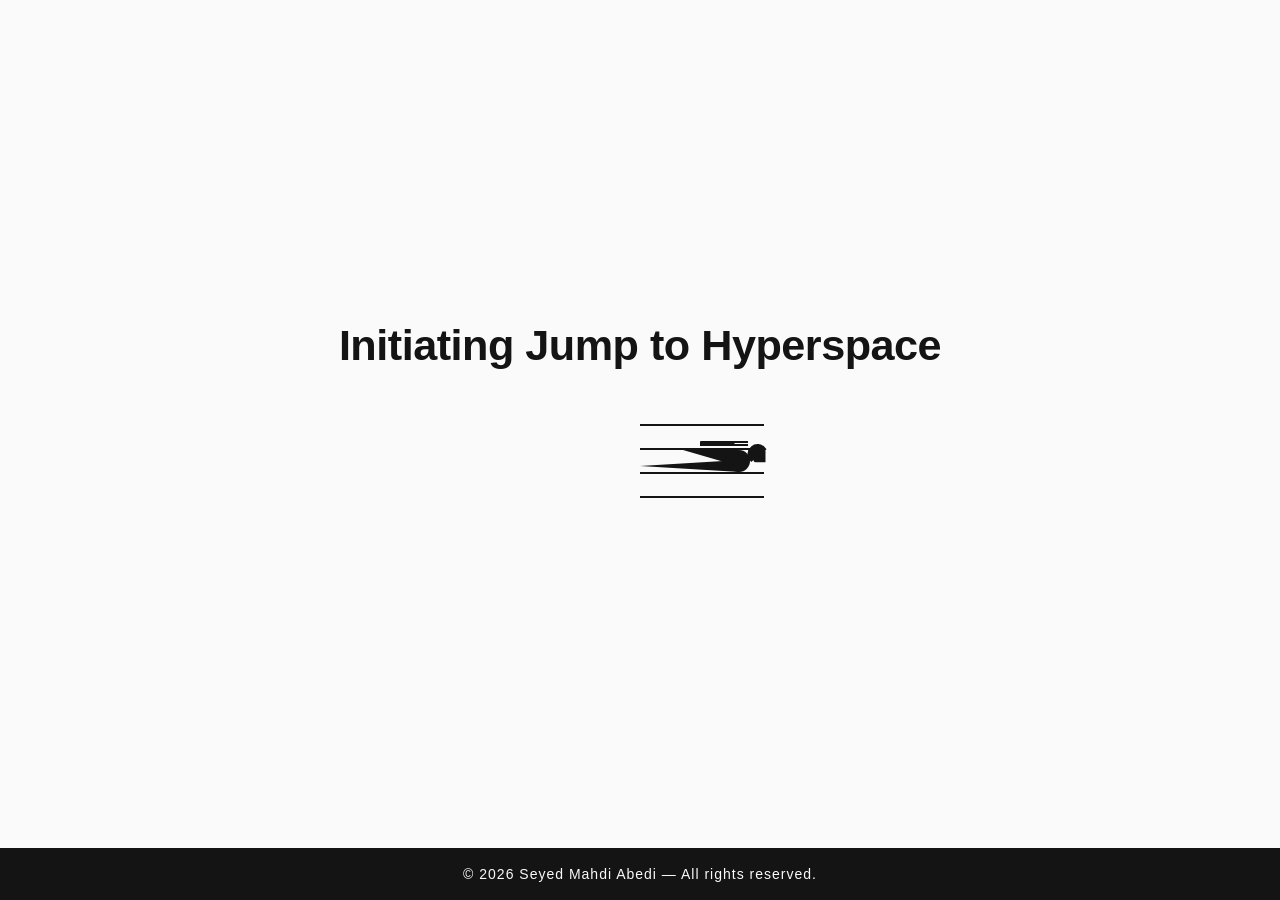
==== index.html @ 609bdd24 "Initial commit" ====
<!DOCTYPE html>
<html lang="en">
<head>
    <meta charset="UTF-8">
    <meta name="viewport" content="width=device-width, initial-scale=1.0">
    <meta http-equiv="X-UA-Compatible" content="ie=edge">

    <!-- Page Title -->
    <title>smabedi</title>
    <link rel="icon" type="image/png" href="/assets/images/favicon/favicon-96x96.png" sizes="96x96"/>
    <link rel="icon" type="image/svg+xml" href="/assets/images/favicon/favicon.svg"/>
    <link rel="shortcut icon" href="/assets/images/favicon/favicon.ico"/>
    <link rel="apple-touch-icon" sizes="180x180" href="/assets/images/favicon/apple-touch-icon.png"/>
    <meta name="apple-mobile-web-app-title" content="smabedi"/>
    <link rel="manifest" href="/assets/images/favicon/site.webmanifest"/>

    <!-- Link to external stylesheet -->
    <link rel="stylesheet" href="css/style.css">

    <!-- Link to external JavaScript (Deferred & Module for scalability) -->
    <script type="module" src="js/main.js" defer></script>
</head>
<body>
<main class="landing-container">
    <div class="content-wrapper">
        <h1>Initiating Jump to Hyperspace</h1>

        <div class="animation-container">
            <div class="loader">
                <span><span></span><span></span><span></span><span></span></span>
                <div class="base">
                    <span></span>
                    <div class="face"></div>
                </div>
            </div>
            <div class="longfazers">
                <span></span><span></span><span></span><span></span>
            </div>
        </div>

    </div>
</main>

<footer class="site-footer">
    <p>&copy; 2026 Seyed Mahdi Abedi — All rights reserved.</p>
</footer>

<div class="custom-cursor"></div>
</body>
</html>
---- css/style.css ----
/* Core Variables */
:root {
    --bg-color: #fafafa;
    --text-primary: #141414;
    --text-secondary: #555555;
    --border-color: #d6d6d6;
    --font-main: 'outfit-v15-latin', -apple-system, BlinkMacSystemFont, "Segoe UI", Roboto, Helvetica, Arial, sans-serif;
}

/* Self-Hosted Font Setup */
@font-face {
    font-family: 'outfit-v15-latin';
    font-style: normal;
    font-weight: 300;
    src: url('../assets/fonts/outfit-v15-latin-300.woff2') format('woff2');
    font-display: swap; /* Ensures text stays visible while font loads */
}

@font-face {
    font-family: 'outfit-v15-latin';
    font-style: normal;
    font-weight: 500;
    src: url('../assets/fonts/outfit-v15-latin-500.woff2') format('woff2');
    font-display: swap;
}

@font-face {
    font-family: 'outfit-v15-latin';
    font-style: normal;
    font-weight: 800;
    src: url('../assets/fonts/outfit-v15-latin-900.woff2') format('woff2');
    font-display: swap;
}

/* Base Reset */
* {
    margin: 0;
    padding: 0;
    box-sizing: border-box; /* Critical for geometric precision */
}

body {
    background-color: var(--bg-color);
    font-family: var(--font-main), sans-serif;
    color: var(--text-primary);
    display: flex;
    justify-content: center;
    align-items: center;
    min-height: 100vh;
    overflow: hidden; /* Prevents scrollbars if your future canvas expands */
}

/* Layout and Typography */
.landing-container {
    max-width: 700px;
    width: 90%; /* Ensures it shrinks gracefully on mobile phones */
    padding: 60px 40px;
    border-radius: 12px;
    text-align: center;
    z-index: 10;
    margin-bottom: 60px; /* Prevents colliding with the footer */
}

h1 {
    font-size: 2.7rem;
    font-weight: 800;
    margin-bottom: 16px;
    letter-spacing: -0.5px;
}

p {
    font-size: 17pt;
    font-weight: 500;
    line-height: 1.6;
    color: var(--text-secondary);
    margin-bottom: 32px;
}

/* HyperSpace Loader */

/* The Containment Field */
.animation-container {
    position: relative;
    height: 120px;
    width: 100%;
    overflow: hidden; /* This stops the speed lines from flying outside the box */
    margin-top: 30px;
}

/* Adapted Uiverse Loader */
.loader {
    position: absolute;
    top: 50%;
    left: 50%;
    z-index: 2;
    /* Chaining two animations: the fast shake and the slow horizontal wiggle */
    animation: speeder 0.4s linear infinite,
    surge 4s ease-in-out infinite;
}

.loader > span {
    height: 5px;
    width: 35px;
    background: var(--text-primary);
    position: absolute;
    top: -19px;
    left: 60px;
    border-radius: 2px 10px 1px 0;
}

.base span {
    position: absolute;
    width: 0;
    height: 0;
    border-top: 6px solid transparent;
    border-right: 100px solid var(--text-primary);
    border-bottom: 6px solid transparent;
}

.base span:before {
    content: "";
    height: 22px;
    width: 22px;
    border-radius: 50%;
    background: var(--text-primary);
    position: absolute;
    right: -110px;
    top: -16px;
}

.base span:after {
    content: "";
    position: absolute;
    width: 0;
    height: 0;
    border-top: 0 solid transparent;
    border-right: 55px solid var(--text-primary);
    border-bottom: 16px solid transparent;
    top: -16px;
    right: -98px;
}

.face {
    position: absolute;
    height: 12px;
    width: 20px;
    background: var(--text-primary);
    border-radius: 20px 20px 0 0;
    transform: rotate(-40deg);
    right: -125px;
    top: -15px;
}

.face:after {
    content: "";
    height: 12px;
    width: 12px;
    background: var(--text-primary);
    right: 4px;
    top: 7px;
    position: absolute;
    transform: rotate(40deg);
    transform-origin: 50% 50%;
    border-radius: 0 0 0 2px;
}

.loader > span > span:nth-child(1),
.loader > span > span:nth-child(2),
.loader > span > span:nth-child(3),
.loader > span > span:nth-child(4) {
    width: 30px;
    height: 1px;
    background: var(--text-primary);
    position: absolute;
    animation: fazer1 0.2s linear infinite;
}

.loader > span > span:nth-child(2) {
    top: 3px;
    animation: fazer2 0.4s linear infinite;
}

.loader > span > span:nth-child(3) {
    top: 1px;
    animation: fazer3 0.4s linear infinite;
    animation-delay: -1s;
}

.loader > span > span:nth-child(4) {
    top: 4px;
    animation: fazer4 1s linear infinite;
    animation-delay: -1s;
}

@keyframes fazer1 {
    0% {
        left: 0;
    }
    100% {
        left: -80px;
        opacity: 0;
    }
}

@keyframes fazer2 {
    0% {
        left: 0;
    }
    100% {
        left: -100px;
        opacity: 0;
    }
}

@keyframes fazer3 {
    0% {
        left: 0;
    }
    100% {
        left: -50px;
        opacity: 0;
    }
}

@keyframes fazer4 {
    0% {
        left: 0;
    }
    100% {
        left: -150px;
        opacity: 0;
    }
}

@keyframes speeder {
    0% {
        transform: translate(2px, 1px) rotate(0deg);
    }
    10% {
        transform: translate(-1px, -3px) rotate(-1deg);
    }
    20% {
        transform: translate(-2px, 0px) rotate(1deg);
    }
    30% {
        transform: translate(1px, 2px) rotate(0deg);
    }
    40% {
        transform: translate(1px, -1px) rotate(1deg);
    }
    50% {
        transform: translate(-1px, 3px) rotate(-1deg);
    }
    60% {
        transform: translate(-1px, 1px) rotate(0deg);
    }
    70% {
        transform: translate(3px, 1px) rotate(-1deg);
    }
    80% {
        transform: translate(-2px, -1px) rotate(1deg);
    }
    90% {
        transform: translate(2px, 1px) rotate(0deg);
    }
    100% {
        transform: translate(1px, -2px) rotate(-1deg);
    }
}

.longfazers {
    position: absolute;
    width: 100%;
    height: 100%;
    z-index: 1;
}

.longfazers span {
    position: absolute;
    height: 2px;
    width: 20%;
    background: var(--text-primary);
}

.longfazers span:nth-child(1) {
    top: 20%;
    animation: lf 0.6s linear infinite;
    animation-delay: -5s;
}

.longfazers span:nth-child(2) {
    top: 40%;
    animation: lf2 0.8s linear infinite;
    animation-delay: -1s;
}

.longfazers span:nth-child(3) {
    top: 60%;
    animation: lf3 0.6s linear infinite;
}

.longfazers span:nth-child(4) {
    top: 80%;
    animation: lf4 0.5s linear infinite;
    animation-delay: -3s;
}

@keyframes lf {
    0% {
        left: 200%;
    }
    100% {
        left: -200%;
        opacity: 0;
    }
}

@keyframes lf2 {
    0% {
        left: 200%;
    }
    100% {
        left: -200%;
        opacity: 0;
    }
}

@keyframes lf3 {
    0% {
        left: 200%;
    }
    100% {
        left: -100%;
        opacity: 0;
    }
}

@keyframes lf4 {
    0% {
        left: 200%;
    }
    100% {
        left: -100%;
        opacity: 0;
    }
}

/* Creates the slow horizontal left/right drift */
@keyframes surge {
    0%, 100% {
        margin-left: -90px;
    }
    /* Drifts back/left */
    50% {
        margin-left: -30px;
    }
    /* Surges forward/right */
}

/* Site Footer */
.site-footer {
    position: fixed;
    bottom: 0;
    left: 0;
    width: 100%;
    background-color: var(--text-primary);
    padding: 15px 0;
    text-align: center;
    z-index: 10;
}

.site-footer p {
    color: var(--bg-color);
    font-size: 14px;
    font-weight: 300;
    margin: 0; /* Removes the default 32px bottom margin from your general 'p' tag */
    letter-spacing: 1px;
}

/* Hide default cursor */
body {
    cursor: none;
}

/* The Inverting Cursor Shape */
.custom-cursor {
    position: fixed;
    top: 0; /* Pin to the absolute top of the viewport */
    left: 0; /* Pin to the absolute left of the viewport */
    margin: 0; /* Ensure no accidental spacing */
    width: 32px;
    height: 32px;
    border-radius: 50%;
    background-color: white; /* Inversion base */
    mix-blend-mode: difference; /* This creates the color inversion */
    pointer-events: none; /* Prevents the cursor from blocking clicks */
    z-index: 9999;
    transition: transform 80ms ease-out; /* Smooth follow effect */
    transform-origin: center center;
}
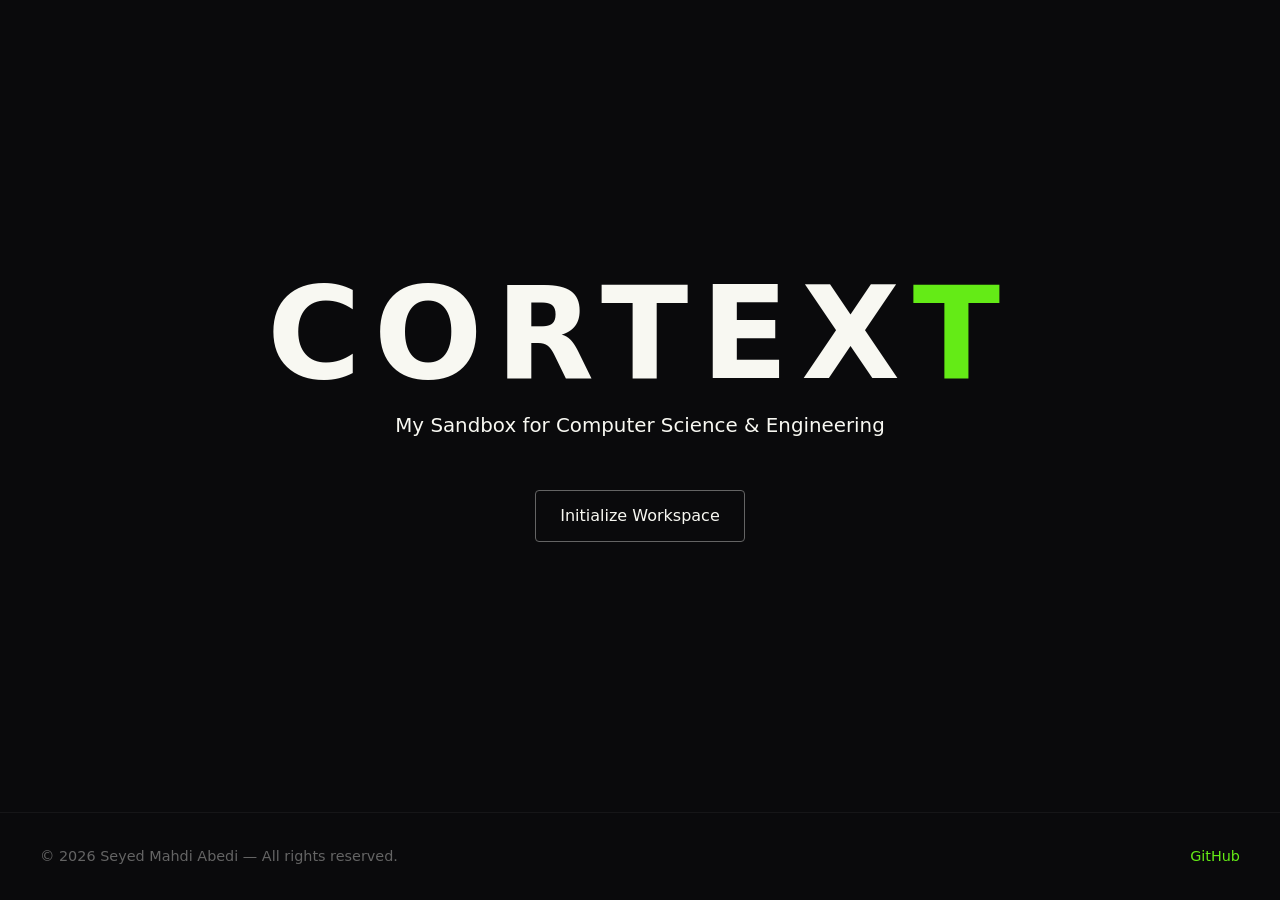
==== commit 79d5d8b3: "Initialize new landing page and structure" ====
--- a/index.html
+++ b/index.html
@@ -5,8 +5,8 @@
     <meta name="viewport" content="width=device-width, initial-scale=1.0">
     <meta http-equiv="X-UA-Compatible" content="ie=edge">
 
-    <!-- Page Title -->
-    <title>smabedi</title>
+    <title>smabedi - CORTEXT</title>
+
     <link rel="icon" type="image/png" href="/assets/images/favicon/favicon-96x96.png" sizes="96x96"/>
     <link rel="icon" type="image/svg+xml" href="/assets/images/favicon/favicon.svg"/>
     <link rel="shortcut icon" href="/assets/images/favicon/favicon.ico"/>
@@ -14,37 +14,31 @@
     <meta name="apple-mobile-web-app-title" content="smabedi"/>
     <link rel="manifest" href="/assets/images/favicon/site.webmanifest"/>
 
-    <!-- Link to external stylesheet -->
-    <link rel="stylesheet" href="css/style.css">
-
-    <!-- Link to external JavaScript (Deferred & Module for scalability) -->
-    <script type="module" src="js/main.js" defer></script>
+    <link rel="stylesheet" href="css/global.css">
+    <link rel="stylesheet" href="css/landing.css">
 </head>
 <body>
-<main class="landing-container">
-    <div class="content-wrapper">
-        <h1>Initiating Jump to Hyperspace</h1>
+<div class="custom-cursor"></div>
 
-        <div class="animation-container">
-            <div class="loader">
-                <span><span></span><span></span><span></span><span></span></span>
-                <div class="base">
-                    <span></span>
-                    <div class="face"></div>
-                </div>
-            </div>
-            <div class="longfazers">
-                <span></span><span></span><span></span><span></span>
-            </div>
+<main class="page-wrapper">
+    <section class="hero">
+        <div class="hero-lockup">
+            <h1 class="hero-title">CORTEX<span>T</span></h1>
+            <p class="hero-subtitle">My Sandbox for Computer Science & Engineering</p>
         </div>
-
-    </div>
+    </section>
+    <a href="pages/counter.html" class="btn-primary">Initialize Workspace</a>
 </main>
 
 <footer class="site-footer">
-    <p>&copy; 2026 Seyed Mahdi Abedi — All rights reserved.</p>
+    <div class="footer-content">
+        <p>&copy; 2026 Seyed Mahdi Abedi — All rights reserved.</p>
+        <div class="footer-links">
+            <a href="https://github.com/smabedi" target="_blank" rel="noopener noreferrer">GitHub</a>
+        </div>
+    </div>
 </footer>
 
-<div class="custom-cursor"></div>
+<script src="js/core.js"></script>
 </body>
-</html>+</html>
--- a/css/global.css
+++ b/css/global.css
@@ -0,0 +1,122 @@
+body {
+    cursor: none; /* Hide the default operating system pointer */
+}
+
+/* Typography: Self-Hosted Fonts */
+@font-face {
+    font-family: 'Outfit';
+    font-style: normal;
+    font-weight: 300;
+    src: url('../assets/fonts/outfit-v15-latin-300.woff2') format('woff2');
+    font-display: swap;
+}
+
+@font-face {
+    font-family: 'Outfit';
+    font-style: normal;
+    font-weight: 500;
+    src: url('../assets/fonts/outfit-v15-latin-500.woff2') format('woff2');
+    font-display: swap;
+}
+
+@font-face {
+    font-family: 'Outfit';
+    font-style: normal;
+    font-weight: 900;
+    src: url('../assets/fonts/outfit-v15-latin-900.woff2') format('woff2');
+    font-display: swap;
+}
+
+/* Design System (CSS Variables) */
+:root {
+    --bg-color: #0a0a0c;
+    --text-primary: #f8f8f2;
+    --text-secondary: #646464;
+    --accent-color: #64eb16;
+
+    --font-main: 'Outfit', system-ui, sans-serif;
+
+    --spacing-sm: 1rem;
+    --spacing-md: 2rem;
+    --spacing-lg: 4rem;
+}
+
+/* Modern CSS Reset */
+*, *::before, *::after {
+    margin: 0;
+    padding: 0;
+    box-sizing: border-box;
+}
+
+/* Force form elements to inherit the Outfit font */
+input, button, textarea, select {
+    font-family: inherit;
+    font-size: inherit;
+}
+
+/* Force hide default cursor on ALL elements, including links/buttons */
+*, *::before, *::after, a, button {
+    cursor: none !important;
+}
+
+body {
+    background-color: var(--bg-color);
+    color: var(--text-primary);
+    font-family: var(--font-main), serif;
+    line-height: 1.6;
+    overflow-x: hidden; /* Prevents horizontal scrolling */
+    min-height: 100vh;
+    display: flex;
+    flex-direction: column;
+}
+
+/* Global Typography & Buttons */
+a {
+    color: var(--accent-color);
+    text-decoration: none;
+    transition: color 0.3s ease;
+}
+
+a:hover {
+    color: var(--text-primary);
+}
+
+.btn-primary {
+    display: inline-block;
+    padding: 0.75rem 1.5rem;
+    background-color: transparent;
+    color: var(--text-primary);
+    border: 1px solid var(--text-secondary);
+    border-radius: 4px;
+    font-weight: 500;
+    transition: all 0.2s ease;
+}
+
+.btn-primary:hover {
+    border-color: var(--accent-color);
+    background-color: rgba(76, 175, 80, 0.1);
+}
+
+/* Custom Cursor (Global) */
+.custom-cursor {
+    position: fixed;
+    top: 0;
+    left: 0;
+    width: 20px;
+    height: 20px;
+    background-color: white;
+    border-radius: 50%;
+    pointer-events: none;
+    z-index: 9999;
+    mix-blend-mode: difference;
+    will-change: transform;
+}
+
+.custom-cursor.is-hovering {
+    background-color: #2aeb32;
+    box-shadow:
+            0 0 2px #73d07d,
+            0 0 10px #61db6b,
+            0 0 20px #61db6b,
+            0 0 40px #61db6b;
+}
--- a/css/landing.css
+++ b/css/landing.css
@@ -0,0 +1,84 @@
+/* Main Layout Wrapper */
+.page-wrapper {
+    flex: 1;
+    display: flex;
+    flex-direction: column;
+    justify-content: center;
+    align-items: center;
+    padding: var(--spacing-md);
+}
+
+/* --- Hero Section & Lockup --- */
+.hero {
+    text-align: center;
+    width: 100%;
+    display: flex;
+    flex-direction: column;
+    align-items: center;
+}
+
+.hero-lockup {
+    display: flex;
+    flex-direction: column;
+    align-items: center;
+    width: max-content;
+    margin-bottom: 3rem;
+}
+
+/* --- Typography --- */
+.hero-title {
+    font-size: clamp(4rem, 10vw, 8rem);
+    font-weight: 900;
+    letter-spacing: 0.1em;
+    text-transform: uppercase;
+    margin-bottom: 0.75rem;
+    line-height: 1;
+    white-space: nowrap;
+}
+
+.hero-title span {
+    color: var(--accent-color);
+}
+
+.hero-subtitle {
+    font-size: clamp(1rem, 1.55vw, 2rem);
+
+    color: var(--text-primary);
+    font-weight: 500;
+    white-space: nowrap;
+}
+
+.hero-subtitle span {
+    color: var(--accent-color);
+}
+
+/* Footer */
+.site-footer {
+    width: 100%;
+    padding: var(--spacing-md);
+    border-top: 1px solid rgba(255,255,255,0.05);
+}
+
+.footer-content {
+    max-width: 1200px;
+    margin: 0 auto;
+    display: flex;
+    justify-content: space-between;
+    align-items: center;
+    font-size: 0.9rem;
+    color: var(--text-secondary);
+}
+
+.footer-links {
+    display: flex;
+    gap: var(--spacing-md);
+}
+
+/* Mobile Responsiveness */
+@media (max-width: 500px) {
+    .footer-content {
+        flex-direction: column;
+        gap: var(--spacing-sm);
+        text-align: center;
+    }
+}
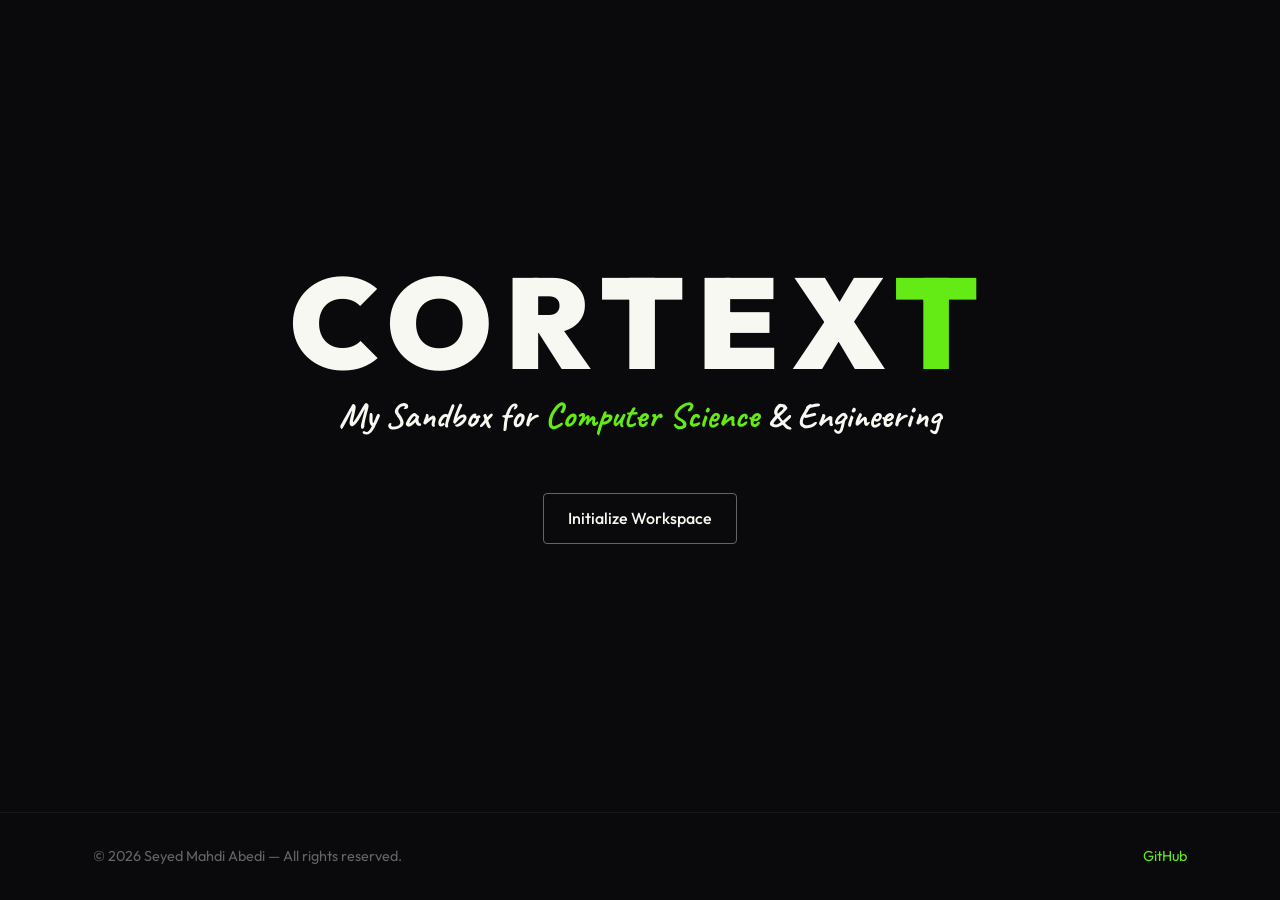
==== commit eaa72bf1: "Replace static fonts with variables and change subtitle font" ====
--- a/index.html
+++ b/index.html
@@ -24,7 +24,7 @@
     <section class="hero">
         <div class="hero-lockup">
             <h1 class="hero-title">CORTEX<span>T</span></h1>
-            <p class="hero-subtitle">My Sandbox for Computer Science & Engineering</p>
+            <p class="hero-subtitle">My Sandbox for <span>Computer Science</span> & Engineering</p>
         </div>
     </section>
     <a href="pages/counter.html" class="btn-primary">Initialize Workspace</a>
--- a/css/global.css
+++ b/css/global.css
@@ -6,24 +6,18 @@
 @font-face {
     font-family: 'Outfit';
     font-style: normal;
-    font-weight: 300;
-    src: url('../assets/fonts/outfit-v15-latin-300.woff2') format('woff2');
+    font-weight: 100 900;
+    src: url('../assets/fonts/outfit-variable-font.ttf') format('truetype-variations'),
+    url('../assets/fonts/outfit-variable-font.ttf') format('truetype');
     font-display: swap;
 }
 
 @font-face {
-    font-family: 'Outfit';
+    font-family: 'Caveat';
     font-style: normal;
-    font-weight: 500;
-    src: url('../assets/fonts/outfit-v15-latin-500.woff2') format('woff2');
-    font-display: swap;
-}
-
-@font-face {
-    font-family: 'Outfit';
-    font-style: normal;
-    font-weight: 900;
-    src: url('../assets/fonts/outfit-v15-latin-900.woff2') format('woff2');
+    font-weight: 400 700;
+    src: url('../assets/fonts/caveat-variable-font.ttf') format('truetype-variations'),
+    url('../assets/fonts/caveat-variable-font.ttf') format('truetype');
     font-display: swap;
 }
 
@@ -94,7 +88,7 @@
 
 .btn-primary:hover {
     border-color: var(--accent-color);
-    background-color: rgba(76, 175, 80, 0.1);
+    background-color: color-mix(in srgb, var(--accent-color) 10%, transparent);
 }
 
 /* Custom Cursor (Global) */
--- a/css/landing.css
+++ b/css/landing.css
@@ -32,7 +32,7 @@
     letter-spacing: 0.1em;
     text-transform: uppercase;
     margin-bottom: 0.75rem;
-    line-height: 1;
+    line-height: 0.85;
     white-space: nowrap;
 }
 
@@ -41,10 +41,10 @@
 }
 
 .hero-subtitle {
-    font-size: clamp(1rem, 1.55vw, 2rem);
-
+    font-family: 'Caveat', cursive;
+    font-weight: 700;
+    font-size: clamp(1.1rem, 2.75vw, 2.2rem);
     color: var(--text-primary);
-    font-weight: 500;
     white-space: nowrap;
 }
 
@@ -60,7 +60,7 @@
 }
 
 .footer-content {
-    max-width: 1200px;
+    max-width: 90%;
     margin: 0 auto;
     display: flex;
     justify-content: space-between;
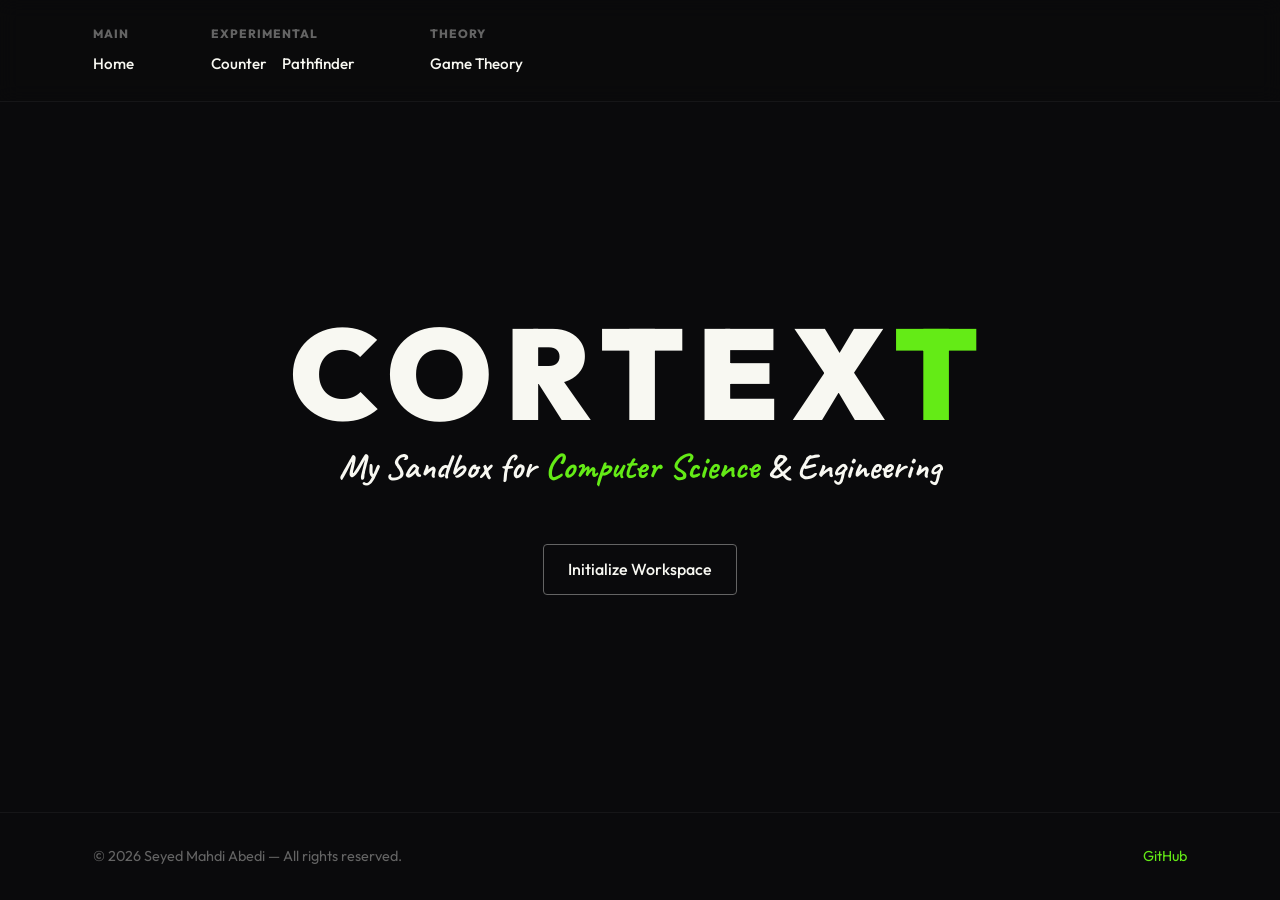
==== commit c11ae92b: "Add website navigation bar" ====
--- a/index.html
+++ b/index.html
@@ -19,6 +19,8 @@
 </head>
 <body>
 <div class="custom-cursor"></div>
+
+<site-nav></site-nav>
 
 <main class="page-wrapper">
     <section class="hero">
--- a/css/global.css
+++ b/css/global.css
@@ -107,10 +107,84 @@
 }
 
 .custom-cursor.is-hovering {
-    background-color: #2aeb32;
+    background-color: var(--accent-color);
     box-shadow:
             0 0 2px #73d07d,
             0 0 10px #61db6b,
             0 0 20px #61db6b,
             0 0 40px #61db6b;
+    mix-blend-mode: screen;
 }
+
+/* --- Site Navigation (Web Component Styles) --- */
+.site-nav {
+    width: 100%;
+    padding: 1.5rem var(--spacing-md);
+    background-color: rgba(10, 10, 12, 0.8);
+    backdrop-filter: blur(10px);
+    border-bottom: 1px solid rgba(255, 255, 255, 0.05);
+    position: sticky;
+    top: 0;
+    z-index: 100;
+}
+
+.nav-categories {
+    list-style: none;
+    display: flex;
+
+    gap: clamp(2.5rem, 6vw, 5rem);
+
+    max-width: 90%;
+    margin: 0 auto;
+}
+
+@media (max-width: 500px) {
+    .nav-categories {
+        flex-wrap: wrap;
+        justify-content: center;
+    }
+}
+
+.nav-category {
+    display: flex;
+    flex-direction: column;
+    gap: 0.5rem;
+}
+
+.category-title {
+    font-size: 0.75rem;
+    text-transform: uppercase;
+    letter-spacing: 1px;
+    color: var(--text-secondary);
+    font-weight: 800;
+}
+
+.category-links {
+    list-style: none;
+    display: flex;
+    gap: 1rem;
+}
+
+.nav-link {
+    font-size: 0.95rem;
+    color: var(--text-primary);
+    font-weight: 500;
+    transition: color 0.2s ease;
+}
+
+.nav-link:hover {
+    color: var(--accent-color);
+}
+
+/* --- Mobile/Touch Device Optimization --- */
+@media (pointer: coarse) {
+    /* Hide custom DOM element completely */
+    .custom-cursor {
+        display: none !important;
+    }
+
+    /* Strip the 'cursor: none' override so native touch behaves normally */
+    *, *::before, *::after, a, button {
+        cursor: auto !important;
+    }
+}
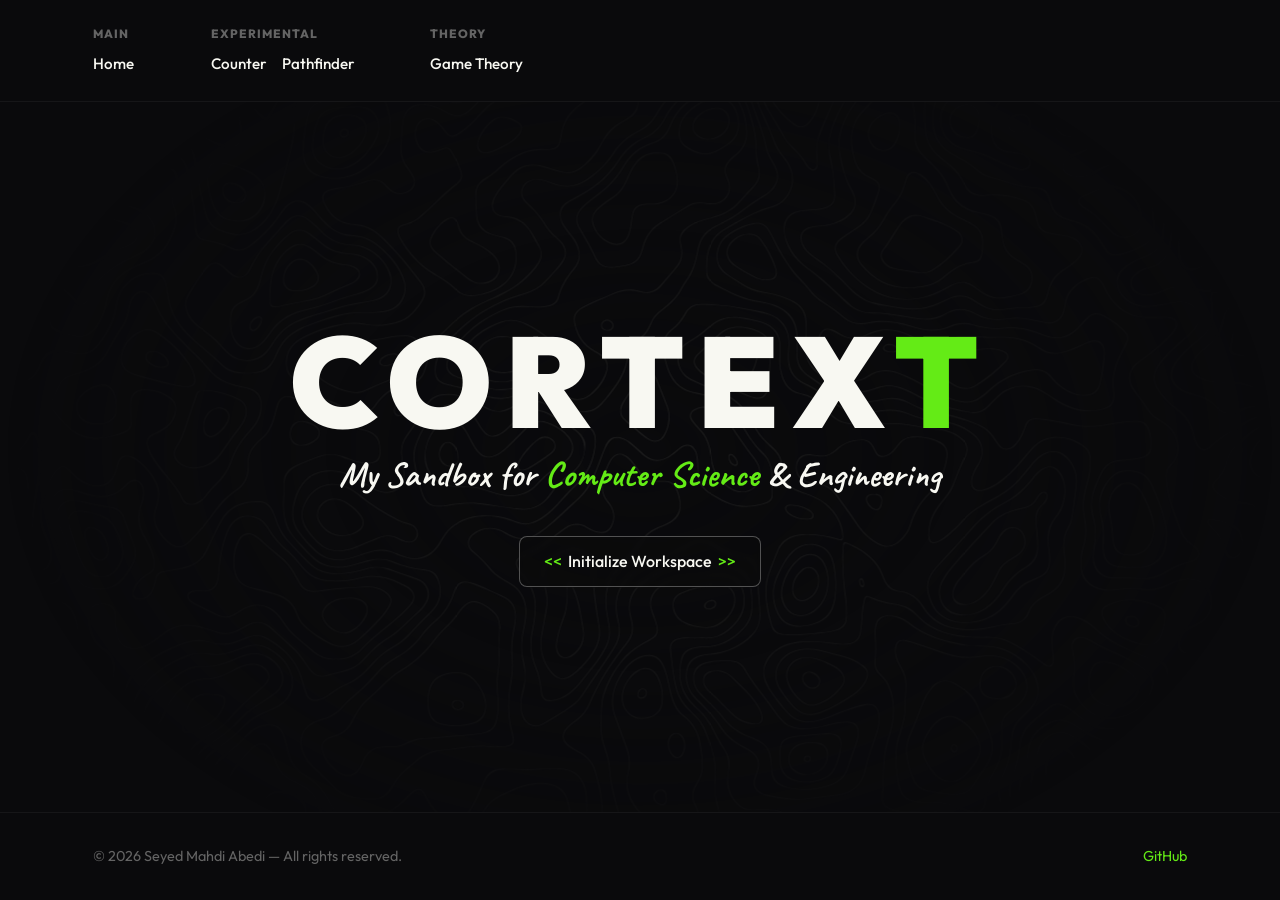
==== commit 11891d32: "Add spotlight contour line background" ====
--- a/index.html
+++ b/index.html
@@ -20,6 +20,11 @@
 <body>
 <div class="custom-cursor"></div>
 
+<div id="sandbox-bg">
+    <canvas id="grid-canvas"></canvas>
+    <div id="parallax-layer"></div>
+</div>
+
 <site-nav></site-nav>
 
 <main class="page-wrapper">
@@ -29,7 +34,7 @@
             <p class="hero-subtitle">My Sandbox for <span>Computer Science</span> & Engineering</p>
         </div>
     </section>
-    <a href="pages/counter.html" class="btn-primary">Initialize Workspace</a>
+    <a href="pages/counter.html" class="btn-primary"><span><<</span>&nbsp;&nbsp;Initialize Workspace&nbsp;&nbsp;<span>>></span></a>
 </main>
 
 <footer class="site-footer">
--- a/css/global.css
+++ b/css/global.css
@@ -78,12 +78,18 @@
 .btn-primary {
     display: inline-block;
     padding: 0.75rem 1.5rem;
-    background-color: transparent;
     color: var(--text-primary);
-    border: 1px solid var(--text-secondary);
-    border-radius: 4px;
+    background-color: rgba(10, 10, 10, 0.5);
+    backdrop-filter: blur(2px);
+    -webkit-backdrop-filter: blur(2px); /* Safari support */
+    border: 1px solid color-mix(in srgb, var(--text-secondary) 80%, transparent);
+    border-radius: 8px;
     font-weight: 500;
     transition: all 0.2s ease;
+}
+
+.btn-primary span {
+    color: var(--accent-color);
 }
 
 .btn-primary:hover {
@@ -120,8 +126,7 @@
 .site-nav {
     width: 100%;
     padding: 1.5rem var(--spacing-md);
-    background-color: rgba(10, 10, 12, 0.8);
-    backdrop-filter: blur(10px);
+    background-color: var(--bg-color);
     border-bottom: 1px solid rgba(255, 255, 255, 0.05);
     position: sticky;
     top: 0;
--- a/css/landing.css
+++ b/css/landing.css
@@ -6,6 +6,48 @@
     justify-content: center;
     align-items: center;
     padding: var(--spacing-md);
+}
+
+/* --- Background Sandbox Layer --- */
+#sandbox-bg {
+    position: fixed;
+    top: 0;
+    left: 0;
+    width: 100vw;
+    height: 100vh;
+    z-index: -1;
+    overflow: hidden;
+    background-color: var(--bg-color);
+    -webkit-mask-image: radial-gradient(ellipse at center, rgba(0,0,0,1) 0%, rgba(0,0,0,0) 70%);
+    mask-image: radial-gradient(ellipse at center, rgba(0,0,0,1) 0%, rgba(0,0,0,0) 70%);
+}
+
+/* 1. The Canvas (Your Grid Algorithm) */
+#grid-canvas {
+    position: absolute;
+    top: 0;
+    left: 0;
+    width: 100%;
+    height: 100%;
+    opacity: 0.5;
+}
+
+/* 2. The Parallax Contour/Map Layer */
+#parallax-layer {
+    position: absolute;
+    top: -5%;
+    left: -5%;
+    width: 110%;
+    height: 110%;
+    background-color: #202020;
+    -webkit-mask-image: url('../assets/images/contour-pattern.svg');
+    mask-image: url('../assets/images/contour-pattern.svg');
+    -webkit-mask-size: cover;
+    mask-size: cover;
+    -webkit-mask-position: center;
+    /*opacity: 0;*/
+    mask-position: center;
+    will-change: transform;
 }
 
 /* --- Hero Section & Lockup --- */
@@ -22,7 +64,7 @@
     flex-direction: column;
     align-items: center;
     width: max-content;
-    margin-bottom: 3rem;
+    margin-bottom: 2rem;
 }
 
 /* --- Typography --- */
@@ -57,6 +99,9 @@
     width: 100%;
     padding: var(--spacing-md);
     border-top: 1px solid rgba(255,255,255,0.05);
+    background-color: var(--bg-color);
+    position: relative;
+    z-index: 10;
 }
 
 .footer-content {
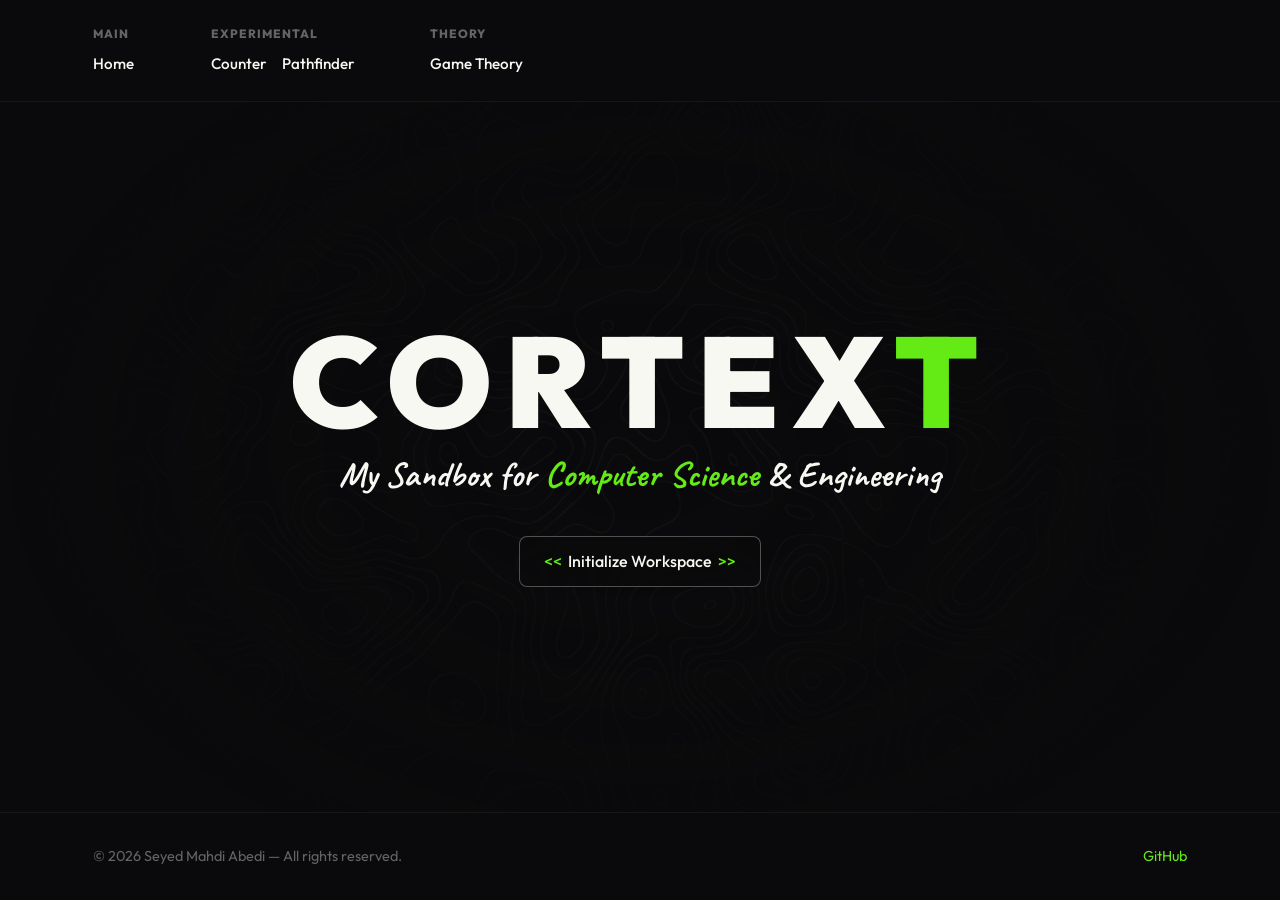
==== commit 4f56ddd5: "Change selection color to accent color" ====
--- a/index.html
+++ b/index.html
@@ -34,7 +34,7 @@
             <p class="hero-subtitle">My Sandbox for <span>Computer Science</span> & Engineering</p>
         </div>
     </section>
-    <a href="pages/counter.html" class="btn-primary"><span><<</span>&nbsp;&nbsp;Initialize Workspace&nbsp;&nbsp;<span>>></span></a>
+    <a href="index.html" class="btn-primary"><span><<</span>&nbsp;&nbsp;Initialize Workspace&nbsp;&nbsp;<span>>></span></a>
 </main>
 
 <footer class="site-footer">
--- a/css/global.css
+++ b/css/global.css
@@ -53,6 +53,11 @@
     cursor: none !important;
 }
 
+::selection {
+    background-color: var(--accent-color);
+    color: var(--text-primary);
+}
+
 body {
     background-color: var(--bg-color);
     color: var(--text-primary);
@@ -79,7 +84,7 @@
     display: inline-block;
     padding: 0.75rem 1.5rem;
     color: var(--text-primary);
-    background-color: rgba(10, 10, 10, 0.5);
+    background-color: rgba(10, 10, 10, 0.2);
     backdrop-filter: blur(2px);
     -webkit-backdrop-filter: blur(2px); /* Safari support */
     border: 1px solid color-mix(in srgb, var(--text-secondary) 80%, transparent);
--- a/css/landing.css
+++ b/css/landing.css
@@ -18,8 +18,8 @@
     z-index: -1;
     overflow: hidden;
     background-color: var(--bg-color);
-    -webkit-mask-image: radial-gradient(ellipse at center, rgba(0,0,0,1) 0%, rgba(0,0,0,0) 70%);
-    mask-image: radial-gradient(ellipse at center, rgba(0,0,0,1) 0%, rgba(0,0,0,0) 70%);
+    -webkit-mask-image: radial-gradient(ellipse at center, rgba(0,0,0,0.6) 0%, rgba(0,0,0,0) 70%);
+    mask-image: radial-gradient(ellipse at center, rgba(0,0,0,0.6) 0%, rgba(0,0,0,0) 70%);
 }
 
 /* 1. The Canvas (Your Grid Algorithm) */
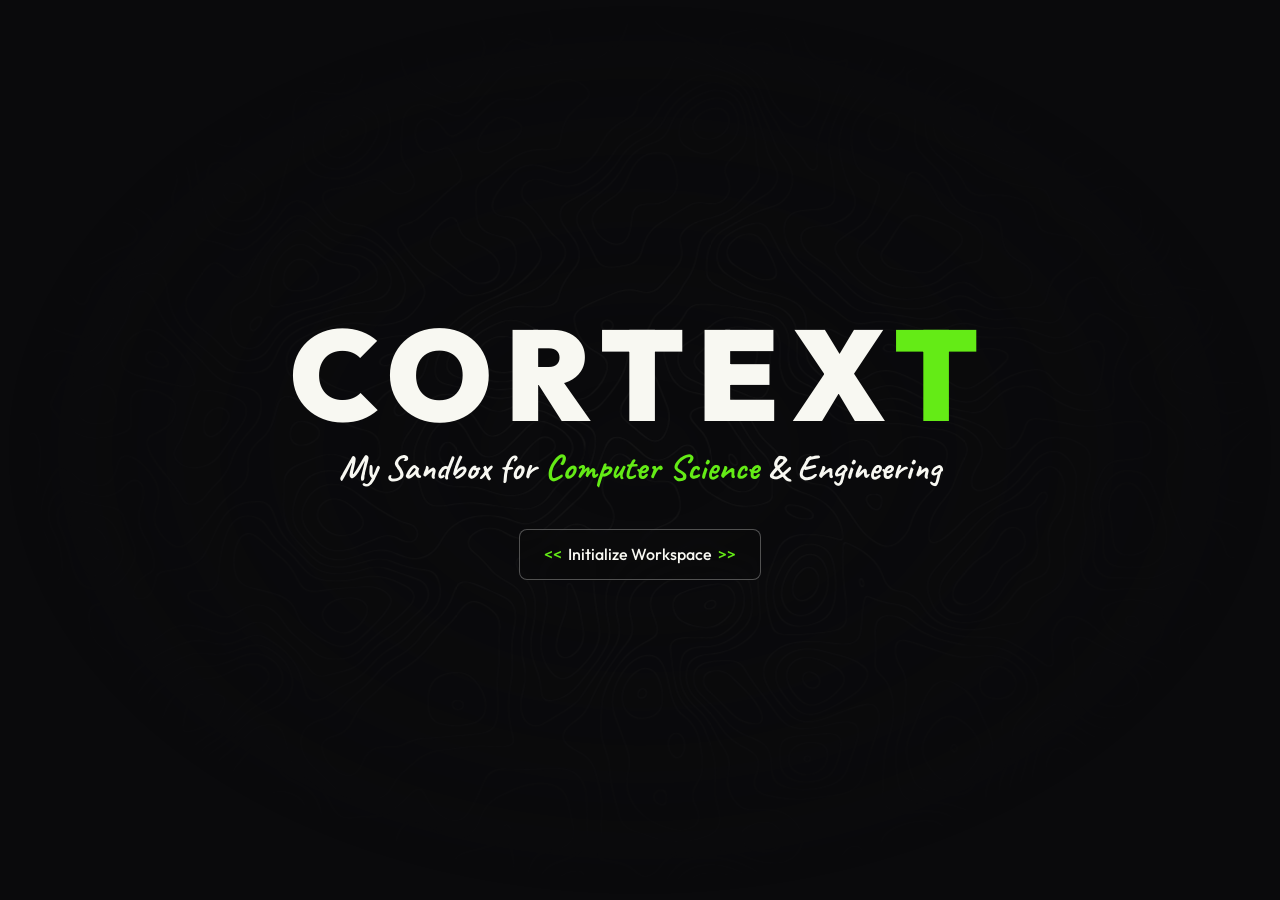
==== commit cf77561e: "refactor(core): migrate to component colocation and implement SSI infrastructure Architectural Chang" ====
--- a/index.html
+++ b/index.html
@@ -4,28 +4,19 @@
     <meta charset="UTF-8">
     <meta name="viewport" content="width=device-width, initial-scale=1.0">
     <meta http-equiv="X-UA-Compatible" content="ie=edge">
-
-    <title>smabedi - CORTEXT</title>
-
-    <link rel="icon" type="image/png" href="/assets/images/favicon/favicon-96x96.png" sizes="96x96"/>
-    <link rel="icon" type="image/svg+xml" href="/assets/images/favicon/favicon.svg"/>
-    <link rel="shortcut icon" href="/assets/images/favicon/favicon.ico"/>
-    <link rel="apple-touch-icon" sizes="180x180" href="/assets/images/favicon/apple-touch-icon.png"/>
-    <meta name="apple-mobile-web-app-title" content="smabedi"/>
-    <link rel="manifest" href="/assets/images/favicon/site.webmanifest"/>
-
+    <title>CORTEXT</title>
+    <!--#include virtual="/includes/favicons.html" -->
     <link rel="stylesheet" href="css/global.css">
-    <link rel="stylesheet" href="css/landing.css">
+    <link rel="stylesheet" href="landing.css">
 </head>
 <body>
 <div class="custom-cursor"></div>
-
 <div id="sandbox-bg">
     <canvas id="grid-canvas"></canvas>
     <div id="parallax-layer"></div>
 </div>
 
-<site-nav></site-nav>
+<!--#include virtual="/includes/header.html" -->
 
 <main class="page-wrapper">
     <section class="hero">
@@ -34,17 +25,10 @@
             <p class="hero-subtitle">My Sandbox for <span>Computer Science</span> & Engineering</p>
         </div>
     </section>
-    <a href="index.html" class="btn-primary"><span><<</span>&nbsp;&nbsp;Initialize Workspace&nbsp;&nbsp;<span>>></span></a>
+    <a href="/" class="btn-primary"><span><<</span>&nbsp;&nbsp;Initialize Workspace&nbsp;&nbsp;<span>>></span></a>
 </main>
 
-<footer class="site-footer">
-    <div class="footer-content">
-        <p>&copy; 2026 Seyed Mahdi Abedi — All rights reserved.</p>
-        <div class="footer-links">
-            <a href="https://github.com/smabedi" target="_blank" rel="noopener noreferrer">GitHub</a>
-        </div>
-    </div>
-</footer>
+<!--#include virtual="/includes/footer.html" -->
 
 <script src="js/core.js"></script>
 </body>
--- a/css/global.css
+++ b/css/global.css
@@ -115,22 +115,28 @@
     z-index: 9999;
     mix-blend-mode: difference;
     will-change: transform;
+    
+    /* GPU Transform */
+    transform: translate3d(-50%, -50%, 0);
+    
+    /* Fluid Animations For Cursor */
+    transition: background-color 0.2s ease, box-shadow 0.2s ease;
 }
 
 .custom-cursor.is-hovering {
     background-color: var(--accent-color);
     box-shadow:
-            0 0 2px #73d07d,
-            0 0 10px #61db6b,
-            0 0 20px #61db6b,
-            0 0 40px #61db6b;
+        0 0 2px #73d07d,
+        0 0 10px #61db6b,
+        0 0 20px #61db6b,
+        0 0 40px #61db6b;
     mix-blend-mode: screen;
 }
 
 /* --- Site Navigation (Web Component Styles) --- */
 .site-nav {
     width: 100%;
-    padding: 1.5rem var(--spacing-md);
+    padding: 1.5rem clamp(1rem, 5vw, var(--spacing-md));
     background-color: var(--bg-color);
     border-bottom: 1px solid rgba(255, 255, 255, 0.05);
     position: sticky;
@@ -141,9 +147,7 @@
 .nav-categories {
     list-style: none;
     display: flex;
-
     gap: clamp(2.5rem, 6vw, 5rem);
-
     max-width: 90%;
     margin: 0 auto;
 }
@@ -152,6 +156,12 @@
     .nav-categories {
         flex-wrap: wrap;
         justify-content: center;
+        gap: clamp(1.25rem, 1.25vw, 5rem);
+        max-width: 100%;
+    }
+    .btn-primary {
+        padding: 0.5rem 1rem;
+        font-size: 0.75rem;
     }
 }
 
@@ -162,7 +172,7 @@
 }
 
 .category-title {
-    font-size: 0.75rem;
+    font-size: clamp(0.65rem, 2.5vw, 0.75rem);
     text-transform: uppercase;
     letter-spacing: 1px;
     color: var(--text-secondary);
@@ -172,11 +182,11 @@
 .category-links {
     list-style: none;
     display: flex;
-    gap: 1rem;
+    gap: clamp(0.5rem, 3vw, 1rem);
 }
 
 .nav-link {
-    font-size: 0.95rem;
+    font-size: clamp(0.75rem, 3.5vw, 0.95rem);
     color: var(--text-primary);
     font-weight: 500;
     transition: color 0.2s ease;
@@ -198,3 +208,92 @@
         cursor: auto !important;
     }
 }
+
+/* --- Main Layout Wrapper --- */
+.page-wrapper {
+    flex: 1; /* Automatically pushes the footer to the bottom of the screen */
+    display: flex;
+    flex-direction: column;
+    justify-content: center;
+    align-items: center;
+    padding: var(--spacing-md);
+    width: 100%;
+    z-index: 10;
+}
+
+/* --- Global Background Sandbox Layer --- */
+#sandbox-bg {
+    position: fixed;
+    top: 0;
+    left: 0;
+    width: 100vw;
+    height: 100vh;
+    z-index: -1;
+    overflow: hidden;
+    background-color: var(--bg-color);
+    -webkit-mask-image: radial-gradient(ellipse at center, rgba(0,0,0,0.6) 0%, rgba(0,0,0,0) 70%);
+    mask-image: radial-gradient(ellipse at center, rgba(0,0,0,0.6) 0%, rgba(0,0,0,0) 70%);
+}
+
+#grid-canvas {
+    position: absolute;
+    top: 0;
+    left: 0;
+    width: 100%;
+    height: 100%;
+    opacity: 0.5;
+}
+
+#parallax-layer {
+    position: absolute;
+    top: -5%;
+    left: -5%;
+    width: 110%;
+    height: 110%;
+    background-color: #202020;
+    -webkit-mask-image: url('../assets/images/contour-pattern.svg');
+    mask-image: url('../assets/images/contour-pattern.svg');
+    -webkit-mask-size: cover;
+    mask-size: cover;
+    -webkit-mask-position: center;
+    mask-position: center;
+    will-change: transform;
+}
+
+/* --- Global Footer --- */
+.site-footer {
+    width: 100%;
+    padding: var(--spacing-md);
+    border-top: 1px solid rgba(255,255,255,0.05);
+    background-color: var(--bg-color);
+    position: relative;
+    z-index: 10;
+}
+
+.footer-content {
+    max-width: 90%;
+    margin: 0 auto;
+    display: flex;
+    justify-content: space-between;
+    align-items: center;
+    font-size: 0.9rem;
+    color: var(--text-secondary);
+}
+
+.footer-links {
+    display: flex;
+    gap: var(--spacing-md);
+}
+
+/* --- Global Mobile Responsiveness --- */
+@media (max-width: 500px) {
+    .site-footer {
+        padding: 1.5rem var(--spacing-sm);
+    }
+    .footer-content {
+        flex-direction: column;
+        gap: 0.5rem;
+        font-size: 0.75rem;
+        text-align: center;
+    }
+}
--- a/landing.css
+++ b/landing.css
@@ -0,0 +1,51 @@
+/* --- Hero Section & Lockup --- */
+.hero {
+    text-align: center;
+    width: 100%;
+    display: flex;
+    flex-direction: column;
+    align-items: center;
+}
+
+.hero-lockup {
+    display: flex;
+    flex-direction: column;
+    align-items: center;
+    width: max-content;
+    margin-bottom: 2rem;
+}
+
+/* --- Typography --- */
+.hero-title {
+    font-size: clamp(3.2rem, 12vw, 8rem);
+    font-weight: 900;
+    letter-spacing: 0.1em;
+    text-transform: uppercase;
+    margin-bottom: 0.75rem;
+    line-height: 0.85;
+    white-space: nowrap;
+}
+
+.hero-title span {
+    color: var(--accent-color);
+}
+
+.hero-subtitle {
+    font-family: 'Caveat', cursive;
+    font-weight: 700;
+    font-size: clamp(0.88rem, 3.3vw, 2.2rem);
+    color: var(--text-primary);
+    white-space: nowrap;
+}
+
+.hero-subtitle span {
+    color: var(--accent-color);
+}
+
+/* Landing Page Mobile Adjustments */
+@media (max-width: 500px) {
+    .page-wrapper {
+        justify-content: flex-start;
+        padding-top: 15vh;
+    }
+}
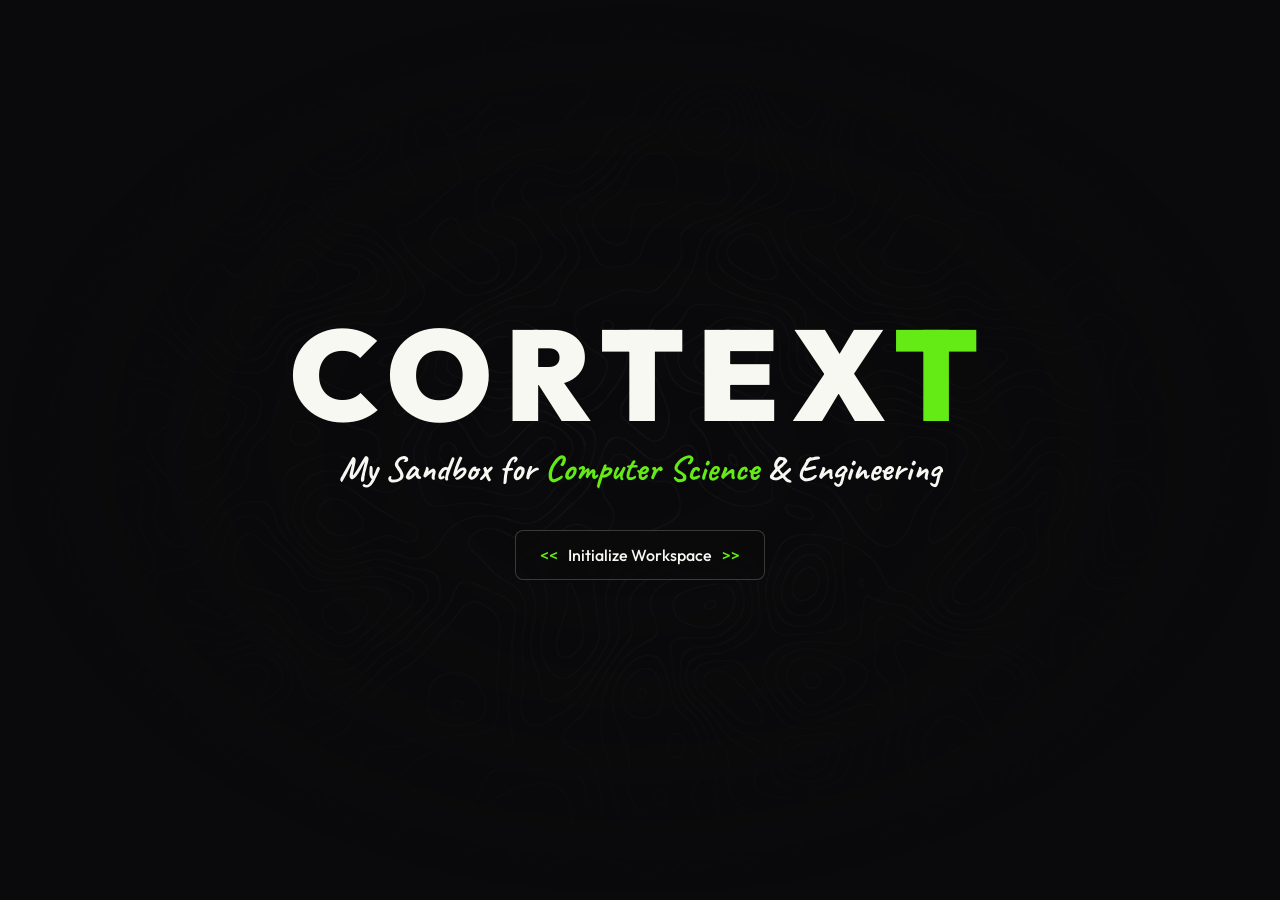
==== commit cda84435: "refactor(ui): migrate button system to component-modifier architecture - Decouple monolithic .btn-pr" ====
--- a/index.html
+++ b/index.html
@@ -25,7 +25,7 @@
             <p class="hero-subtitle">My Sandbox for <span>Computer Science</span> & Engineering</p>
         </div>
     </section>
-    <a href="/" class="btn-primary"><span><<</span>&nbsp;&nbsp;Initialize Workspace&nbsp;&nbsp;<span>>></span></a>
+    <a href="/" class="btn btn-primary"><span>&lt;&lt;</span>&nbsp;&nbsp;Initialize Workspace&nbsp;&nbsp;<span>&gt;&gt;</span></a>
 </main>
 
 <!--#include virtual="/includes/footer.html" -->
--- a/css/global.css
+++ b/css/global.css
@@ -7,8 +7,8 @@
     font-family: 'Outfit';
     font-style: normal;
     font-weight: 100 900;
-    src: url('../assets/fonts/outfit-variable-font.ttf') format('truetype-variations'),
-    url('../assets/fonts/outfit-variable-font.ttf') format('truetype');
+    src: url('/assets/fonts/outfit-variable-font.ttf') format('truetype-variations'),
+    url('/assets/fonts/outfit-variable-font.ttf') format('truetype');
     font-display: swap;
 }
 
@@ -16,19 +16,25 @@
     font-family: 'Caveat';
     font-style: normal;
     font-weight: 400 700;
-    src: url('../assets/fonts/caveat-variable-font.ttf') format('truetype-variations'),
-    url('../assets/fonts/caveat-variable-font.ttf') format('truetype');
+    src: url('/assets/fonts/caveat-variable-font.ttf') format('truetype-variations'),
+    url('/assets/fonts/caveat-variable-font.ttf') format('truetype');
     font-display: swap;
 }
 
-/* Design System (CSS Variables) */
+/* Design System Tokens */
 :root {
     --bg-color: #0a0a0c;
     --text-primary: #f8f8f2;
-    --text-secondary: #646464;
+    --text-secondary: #505050;
     --accent-color: #64eb16;
 
     --font-main: 'Outfit', system-ui, sans-serif;
+
+    /* Component Architecture Design Tokens */
+    --radius-sm: 4px;
+    --radius-md: 8px;
+    --radius-lg: 12px;
+    --transition-fast: 0.2s cubic-bezier(0.16, 1, 0.3, 1);
 
     --spacing-sm: 1rem;
     --spacing-md: 2rem;
@@ -69,7 +75,7 @@
     flex-direction: column;
 }
 
-/* Global Typography & Buttons */
+/* Global Typography */
 a {
     color: var(--accent-color);
     text-decoration: none;
@@ -80,17 +86,54 @@
     color: var(--text-primary);
 }
 
+/* ==========================================================================
+   COMPONENT: Button System (.btn)
+   ========================================================================== */
+
+/* 1. Base Component Class (Layout, Typography & Physics Only) */
+.btn {
+    display: inline-flex;
+    align-items: center;
+    justify-content: center;
+    gap: 0.25rem;
+    padding: 1rem 1.5rem;
+    border-radius: var(--radius-md);
+    font-family: var(--font-main), serif;
+    font-size: 1rem;
+    font-weight: 500;
+    line-height: 1;
+    border: 1px solid transparent;
+    text-decoration: none;
+    box-sizing: border-box;
+    white-space: nowrap;
+    outline: none;
+    user-select: none;
+    transition:
+            background-color var(--transition-fast),
+            border-color var(--transition-fast),
+            color var(--transition-fast),
+            box-shadow var(--transition-fast),
+            transform var(--transition-fast);
+}
+
+.btn:active {
+    transform: scale(0.97);
+}
+
+.btn:disabled,
+.btn[aria-disabled="true"] {
+    opacity: 0.45;
+    pointer-events: none;
+}
+
+/* 2. Theme Modifiers */
+/* Default Terminal Glass Theme */
 .btn-primary {
-    display: inline-block;
-    padding: 0.75rem 1.5rem;
-    color: var(--text-primary);
-    background-color: rgba(10, 10, 10, 0.2);
+    background-color: rgba(10, 10, 12, 0.4);
     backdrop-filter: blur(2px);
-    -webkit-backdrop-filter: blur(2px); /* Safari support */
-    border: 1px solid color-mix(in srgb, var(--text-secondary) 80%, transparent);
-    border-radius: 8px;
-    font-weight: 500;
-    transition: all 0.2s ease;
+    -webkit-backdrop-filter: blur(2px);
+    border-color: color-mix(in srgb, var(--text-secondary) 70%, transparent);
+    color: var(--text-primary);
 }
 
 .btn-primary span {
@@ -100,9 +143,119 @@
 .btn-primary:hover {
     border-color: var(--accent-color);
     background-color: color-mix(in srgb, var(--accent-color) 10%, transparent);
-}
-
-/* Custom Cursor (Global) */
+    box-shadow: 0 0 8px color-mix(in srgb, var(--accent-color) 20%, transparent);
+    color: var(--text-primary);
+}
+
+/* Solid Accent Theme */
+.btn-accent {
+    background-color: var(--accent-color);
+    border-color: var(--accent-color);
+    color: #0a0a0c;
+    font-weight: 600;
+}
+
+.btn-accent:hover {
+    background-color: #7aff2e;
+    border-color: #7aff2e;
+    box-shadow: 0 0 20px color-mix(in srgb, var(--accent-color) 45%, transparent);
+    color: #0a0a0c;
+}
+
+/* Outline Subtle Theme */
+.btn-outline {
+    background-color: rgba(10, 10, 12, 0.4);
+    backdrop-filter: blur(2px);
+    -webkit-backdrop-filter: blur(2px);
+    border-color: color-mix(in srgb, var(--text-secondary) 70%, transparent);
+    color: var(--text-primary);
+}
+
+.btn-outline span {
+    color: var(--accent-color);
+}
+
+.btn-outline:hover {
+    border-color: var(--accent-color);
+    background-color: color-mix(in srgb, var(--accent-color) 10%, transparent);
+    box-shadow: 0 0 8px color-mix(in srgb, var(--accent-color) 20%, transparent);
+    color: var(--text-primary);
+}
+
+/* Ghost / Text Theme */
+.btn-ghost {
+    background-color: transparent;
+    border-color: transparent;
+    color: var(--text-secondary);
+}
+
+.btn-ghost:hover {
+    color: var(--accent-color);
+    background-color: rgba(255, 255, 255, 0.03);
+}
+
+/* Danger / Glitch Red Theme */
+.btn-danger {
+    background-color: rgba(255, 0, 60, 0.1);
+    border-color: rgba(255, 0, 60, 0.4);
+    color: #ff003c;
+}
+
+.btn-danger span {
+    color: var(--text-primary);
+}
+
+.btn-danger:hover {
+    background-color: #ff003c;
+    border-color: #ff003c;
+    color: #ffffff;
+    box-shadow: 0 0 8px rgba(255, 0, 60, 0.4);
+}
+
+/* 3. Size & Layout Modifiers */
+.btn-sm {
+    padding: 0.4rem 0.85rem;
+    font-size: 0.78rem;
+    gap: 0.35rem;
+}
+
+.btn-lg {
+    padding: 1rem 2rem;
+    font-size: 1.05rem;
+    font-weight: 600;
+    gap: 0.75rem;
+}
+
+.btn-icon-only {
+    padding: 0.6rem;
+    width: 2.5rem;
+    height: 2.5rem;
+}
+
+.btn-icon-only.btn-sm {
+    width: 2rem;
+    height: 2rem;
+    padding: 0.4rem;
+}
+
+.btn-block {
+    width: 100%;
+    display: flex;
+}
+
+/* Mobile scale adjustments for the base button */
+@media (max-width: 500px) {
+    .btn:not(.btn-lg):not(.btn-sm):not(.btn-icon-only) {
+        padding: 0.75rem 1rem;
+        font-size: 0.7rem;
+    }
+}
+
+/* ==========================================================================
+   GLOBAL INTERACTION & CHROME
+   ========================================================================== */
+
+/* Custom Cursor */
 .custom-cursor {
     position: fixed;
     top: 0;
@@ -115,25 +268,21 @@
     z-index: 9999;
     mix-blend-mode: difference;
     will-change: transform;
-    
-    /* GPU Transform */
     transform: translate3d(-50%, -50%, 0);
-    
-    /* Fluid Animations For Cursor */
     transition: background-color 0.2s ease, box-shadow 0.2s ease;
 }
 
 .custom-cursor.is-hovering {
     background-color: var(--accent-color);
     box-shadow:
-        0 0 2px #73d07d,
-        0 0 10px #61db6b,
-        0 0 20px #61db6b,
-        0 0 40px #61db6b;
+            0 0 2px #73d07d,
+            0 0 10px #61db6b,
+            0 0 20px #61db6b,
+            0 0 40px #61db6b;
     mix-blend-mode: screen;
 }
 
-/* --- Site Navigation (Web Component Styles) --- */
+/* Site Navigation */
 .site-nav {
     width: 100%;
     padding: 1.5rem clamp(1rem, 5vw, var(--spacing-md));
@@ -147,7 +296,7 @@
 .nav-categories {
     list-style: none;
     display: flex;
-    gap: clamp(2.5rem, 6vw, 5rem);
+    gap: clamp(2rem, 5vw, 4rem);
     max-width: 90%;
     margin: 0 auto;
 }
@@ -159,10 +308,6 @@
         gap: clamp(1.25rem, 1.25vw, 5rem);
         max-width: 100%;
     }
-    .btn-primary {
-        padding: 0.5rem 1rem;
-        font-size: 0.75rem;
-    }
 }
 
 .nav-category {
@@ -196,22 +341,20 @@
     color: var(--accent-color);
 }
 
-/* --- Mobile/Touch Device Optimization --- */
+/* Touch Device Optimization */
 @media (pointer: coarse) {
-    /* Hide custom DOM element completely */
     .custom-cursor {
         display: none !important;
     }
 
-    /* Strip the 'cursor: none' override so native touch behaves normally */
     *, *::before, *::after, a, button {
         cursor: auto !important;
     }
 }
 
-/* --- Main Layout Wrapper --- */
+/* Layout Wrapper */
 .page-wrapper {
-    flex: 1; /* Automatically pushes the footer to the bottom of the screen */
+    flex: 1;
     display: flex;
     flex-direction: column;
     justify-content: center;
@@ -221,7 +364,7 @@
     z-index: 10;
 }
 
-/* --- Global Background Sandbox Layer --- */
+/* Background Sandbox Canvas & Mask */
 #sandbox-bg {
     position: fixed;
     top: 0;
@@ -251,8 +394,8 @@
     width: 110%;
     height: 110%;
     background-color: #202020;
-    -webkit-mask-image: url('../assets/images/contour-pattern.svg');
-    mask-image: url('../assets/images/contour-pattern.svg');
+    -webkit-mask-image: url('/assets/images/contour-pattern.svg');
+    mask-image: url('/assets/images/contour-pattern.svg');
     -webkit-mask-size: cover;
     mask-size: cover;
     -webkit-mask-position: center;
@@ -260,11 +403,11 @@
     will-change: transform;
 }
 
-/* --- Global Footer --- */
+/* Site Footer */
 .site-footer {
     width: 100%;
     padding: var(--spacing-md);
-    border-top: 1px solid rgba(255,255,255,0.05);
+    border-top: 1px solid rgba(255, 255, 255, 0.05);
     background-color: var(--bg-color);
     position: relative;
     z-index: 10;
@@ -285,7 +428,6 @@
     gap: var(--spacing-md);
 }
 
-/* --- Global Mobile Responsiveness --- */
 @media (max-width: 500px) {
     .site-footer {
         padding: 1.5rem var(--spacing-sm);
@@ -296,4 +438,4 @@
         font-size: 0.75rem;
         text-align: center;
     }
-}
+}
--- a/landing.css
+++ b/landing.css
@@ -42,7 +42,7 @@
     color: var(--accent-color);
 }
 
-/* Landing Page Mobile Adjustments */
+/* --- Landing Page Mobile Rhythm --- */
 @media (max-width: 500px) {
     .page-wrapper {
         justify-content: flex-start;
